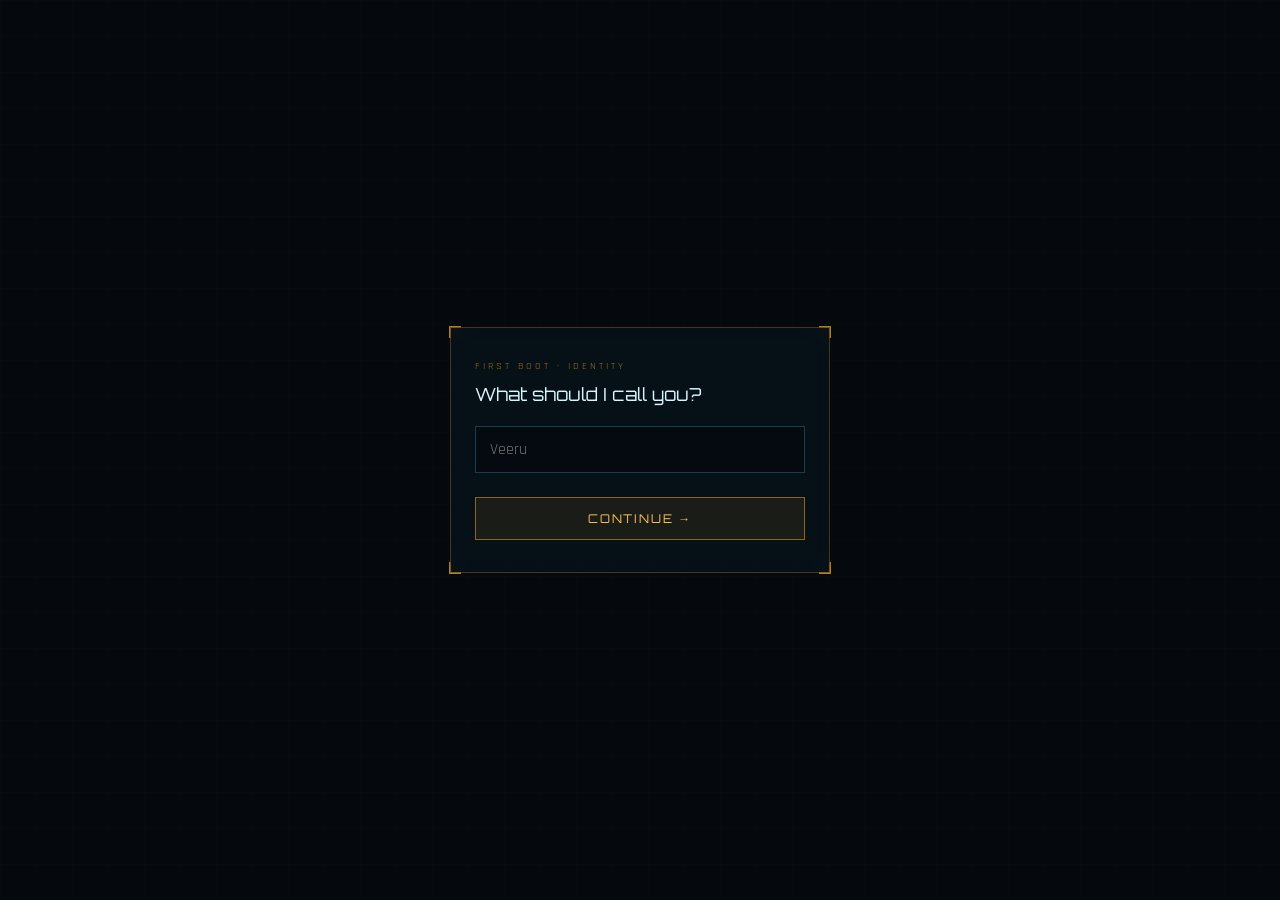
==== index.html @ a6ebd893 "Add files via upload" ====
<!DOCTYPE html>
<html lang="en">
<head>
<meta charset="UTF-8" />
<meta name="viewport" content="width=device-width, initial-scale=1, maximum-scale=1, viewport-fit=cover" />
<title>Personal OS</title>
<meta name="theme-color" content="#05080d" />
<meta name="description" content="A private, offline console for your tasks, thoughts, plans, dreams and projects." />

<link rel="manifest" href="manifest.json" />
<link rel="apple-touch-icon" href="icons/icon-192.png" />
<meta name="apple-mobile-web-app-capable" content="yes" />
<meta name="apple-mobile-web-app-status-bar-style" content="black-translucent" />
<meta name="apple-mobile-web-app-title" content="Personal OS" />

<link rel="preconnect" href="https://fonts.googleapis.com" />
<link href="https://fonts.googleapis.com/css2?family=Orbitron:wght@500;700;900&family=Share+Tech+Mono&family=Rajdhani:wght@400;500;600;700&display=swap" rel="stylesheet" />

<link rel="stylesheet" href="style.css" />
</head>
<body>

  <!-- ============ BOOT SCREEN ============ -->
  <div id="boot-screen">
    <div class="boot-label">INITIALIZING</div>
    <div class="boot-ring-wrap">
      <svg width="220" height="220" class="boot-ring-outer" viewBox="0 0 220 220">
        <circle cx="110" cy="110" r="98" fill="none" stroke="rgba(79,216,255,0.15)" stroke-width="1" stroke-dasharray="1 8" />
      </svg>
      <svg width="180" height="180" class="boot-ring-inner" viewBox="0 0 180 180">
        <circle cx="90" cy="90" r="72" fill="none" stroke="rgba(255,176,32,0.2)" stroke-width="1" stroke-dasharray="6 4" />
      </svg>
      <div class="boot-pct" id="boot-pct">0%</div>
    </div>
    <div class="boot-bar"><div class="boot-bar-fill" id="boot-bar-fill"></div></div>
    <div class="boot-sub" id="boot-sub">LOADING PERSONAL OPERATING SYSTEM</div>
  </div>

  <!-- ============ SETUP (first run) ============ -->
  <div id="setup-screen" class="hidden overlay-screen">
    <div class="hud-grid"></div>
    <div class="setup-card bracketed">
      <span class="br tl gold"></span><span class="br tr gold"></span><span class="br bl gold"></span><span class="br br-c gold"></span>
      <div class="setup-inner">
        <div class="setup-step" id="setup-step-name">
          <div class="setup-eyebrow">FIRST BOOT · IDENTITY</div>
          <div class="setup-title">What should I call you?</div>
          <input id="setup-name-input" type="text" placeholder="Veeru" maxlength="20" autocomplete="off" />
          <button class="setup-btn" id="setup-name-next">CONTINUE →</button>
        </div>
        <div class="setup-step hidden" id="setup-step-pin">
          <div class="setup-eyebrow">SECURITY · ACCESS CODE</div>
          <div class="setup-title">Create a PIN</div>
          <div class="pin-dots" id="setup-pin-dots"></div>
          <div class="setup-hint" id="setup-pin-hint">Enter 4 digits</div>
          <div class="keypad" id="setup-keypad"></div>
        </div>
        <div class="setup-step hidden" id="setup-step-bio">
          <div class="setup-eyebrow">SECURITY · BIOMETRIC</div>
          <div class="setup-title">Enable fingerprint unlock?</div>
          <div class="setup-sub">Use your device's fingerprint or face unlock instead of typing your PIN each time. You can still use your PIN as backup.</div>
          <button class="setup-btn" id="setup-bio-enable">ENABLE FINGERPRINT</button>
          <button class="setup-btn ghost" id="setup-bio-skip">SKIP — PIN ONLY</button>
        </div>
      </div>
    </div>
  </div>

  <!-- ============ LOCK SCREEN ============ -->
  <div id="lock-screen" class="hidden overlay-screen">
    <div class="hud-grid"></div>
    <div class="lock-card">
      <div class="lock-ring">
        <svg width="120" height="120" viewBox="0 0 120 120">
          <circle cx="60" cy="60" r="52" fill="none" stroke="rgba(79,216,255,0.2)" stroke-width="1.5" />
          <circle cx="60" cy="60" r="52" fill="none" stroke="rgba(255,176,32,0.5)" stroke-width="1.5" stroke-dasharray="4 6" class="spin-slow" />
        </svg>
        <span id="lock-icon" class="lock-icon">⎈</span>
      </div>
      <div class="lock-title">SYSTEM LOCKED</div>
      <div class="lock-sub" id="lock-sub">Verifying identity…</div>

      <div class="pin-dots hidden" id="lock-pin-dots"></div>
      <div class="keypad hidden" id="lock-keypad"></div>

      <button class="setup-btn ghost hidden" id="lock-use-pin">USE PIN INSTEAD</button>
      <button class="setup-btn ghost hidden" id="lock-use-bio">TRY FINGERPRINT AGAIN</button>
    </div>
  </div>

  <!-- ============ WELCOME POPUP ============ -->
  <div id="welcome-screen" class="hidden overlay-screen">
    <div class="hud-grid"></div>
    <div class="welcome-card">
      <div class="welcome-ring">
        <div class="welcome-ring-glow"></div>
      </div>
      <div class="welcome-eyebrow">ACCESS GRANTED</div>
      <div class="welcome-title">Welcome, <span id="welcome-name">Veeru</span></div>
      <div class="welcome-sub" id="welcome-time"></div>
    </div>
  </div>

  <!-- ============ MAIN APP ============ -->
  <div id="app" class="hidden">
    <div class="hud-grid"></div>
    <div class="vignette"></div>
    <div class="scanline"></div>

    <!-- decorative corner telemetry (desktop only) -->
    <div class="corner-hud corner-hud-tl">
      <div class="corner-hud-title">SIGNAL</div>
      <div class="corner-hud-wave"><span></span><span></span><span></span><span></span><span></span><span></span><span></span><span></span></div>
    </div>
    <div class="corner-hud corner-hud-tr">
      <div class="radar">
        <div class="radar-sweep"></div>
        <div class="radar-ring"></div>
        <div class="radar-ring r2"></div>
      </div>
    </div>

    <!-- decorative side stacks (horizontal mode only) -->
    <div class="side-hud side-hud-left">
      <div class="mini-panel">
        <div class="mini-panel-title">LOG_001</div>
        <div class="mini-bars"><span></span><span></span><span></span><span></span><span></span><span></span></div>
      </div>
      <div class="mini-panel">
        <div class="mini-panel-title">SYNC</div>
        <div class="mini-wave"><span></span><span></span><span></span><span></span><span></span><span></span><span></span><span></span><span></span><span></span></div>
      </div>
      <div class="mini-panel">
        <div class="mini-panel-title">STATUS</div>
        <div class="mini-track"><div class="mini-track-fill" style="width:72%"></div></div>
        <div class="mini-track"><div class="mini-track-fill gold" style="width:44%"></div></div>
      </div>
    </div>
    <div class="side-hud side-hud-right">
      <div class="mini-panel">
        <div class="mini-panel-title">TELEMETRY</div>
        <div class="mini-bars alt"><span></span><span></span><span></span><span></span><span></span><span></span></div>
      </div>
      <div class="mini-panel">
        <div class="mini-panel-title">FEED</div>
        <div class="mini-wave"><span></span><span></span><span></span><span></span><span></span><span></span><span></span><span></span><span></span><span></span></div>
      </div>
      <div class="mini-panel">
        <div class="mini-panel-title">CORE</div>
        <div class="mini-ring-mini"><span></span></div>
      </div>
    </div>

    <!-- bottom-left stat gauges -->
    <div class="stat-widget" id="stat-widget"></div>

    <div class="hologram-core">
      <div class="holo-ring holo-ring-a"></div>
      <div class="holo-ring holo-ring-b"></div>
      <div class="holo-glow"></div>
    </div>

    <div class="console">
      <div class="bracketed">
        <span class="br tl"></span><span class="br tr"></span><span class="br bl"></span><span class="br br-c"></span>
        <div class="topbar">
          <div class="topbar-left">
            <span class="pulse-dot">●</span>
            <span class="topbar-title">PERSONAL&nbsp;OS</span>
            <span class="topbar-sub">// MARK VII CONSOLE</span>
          </div>
          <div class="topbar-right">
            <span class="topbar-user" id="topbar-user"></span>
            <span class="topbar-clock" id="clock">--:--:--</span>
            <button class="lock-btn" id="rotate-btn" title="Switch layout">⇄</button>
            <button class="lock-btn" id="lock-now-btn" title="Lock">⎋</button>
          </div>
        </div>
      </div>

      <div class="main-grid">
        <div class="bracketed nav-rail-wrap">
          <span class="br tl"></span><span class="br tr"></span><span class="br bl"></span><span class="br br-c"></span>
          <div class="nav-rail">
            <div class="rail-label">MODULES</div>
            <div id="nav-buttons"></div>
            <div class="ring-slot" id="ring-slot"></div>
          </div>
        </div>

        <div class="mobile-nav" id="mobile-nav"></div>

        <div class="bracketed panel-wrap gold">
          <span class="br tl gold"></span><span class="br tr gold"></span><span class="br bl gold"></span><span class="br br-c gold"></span>
          <div class="panel">
            <div class="panel-header">
              <div class="panel-header-left">
                <span id="panel-icon" class="panel-icon"></span>
                <span id="panel-title" class="panel-title"></span>
              </div>
              <span id="panel-meta" class="panel-meta"></span>
            </div>

            <div class="input-row" id="input-row">
              <input id="entry-input" type="text" placeholder="" autocomplete="off" />
              <button id="log-btn">
                <span class="plus">+</span><span class="log-text">LOG</span>
              </button>
            </div>

            <div class="entry-list" id="entry-list"></div>
            <div class="diagram-wrap hidden" id="diagram-wrap"></div>
          </div>
        </div>

        <div class="bracketed info-rail-wrap">
          <span class="br tl"></span><span class="br tr"></span><span class="br bl"></span><span class="br br-c"></span>
          <div class="info-rail">
            <div class="rail-label">OVERVIEW</div>
            <div id="overview-bars"></div>
            <div class="footnote">All entries stored only on this device. Nothing leaves your phone.</div>
          </div>
        </div>
      </div>
    </div>
  </div>

<script src="app.js"></script>
</body>
</html>
---- style.css ----
* { box-sizing: border-box; -webkit-tap-highlight-color: transparent; }
html, body {
  margin: 0; padding: 0; background: #05080d; color: #d9f4fb;
  font-family: 'Rajdhani', sans-serif; height: 100%; overflow: hidden;
}
button, input { font-family: inherit; }
.hidden { display: none !important; }

/* ============ SHARED BACKGROUND FX ============ */
.hud-grid {
  position: absolute; inset: 0; pointer-events: none; opacity: 0.3; z-index: 0;
  background-image:
    linear-gradient(rgba(79,216,255,0.06) 1px, transparent 1px),
    linear-gradient(90deg, rgba(79,216,255,0.06) 1px, transparent 1px);
  background-size: 36px 36px;
}
.vignette { position: absolute; inset: 0; pointer-events: none; z-index: 0;
  background: radial-gradient(ellipse at center, transparent 40%, #05080d 95%); }
.scanline {
  position: absolute; inset: 0; pointer-events: none; z-index: 5; opacity: 0.5;
  background: linear-gradient(rgba(79,216,255,0) 0%, rgba(79,216,255,0.04) 50%, rgba(79,216,255,0) 100%);
  background-size: 100% 6px; animation: scan 7s linear infinite;
}
@keyframes scan { from { background-position: 0 0; } to { background-position: 0 400px; } }
@keyframes spin { from { transform: rotate(0deg); } to { transform: rotate(360deg); } }
.spin-slow { transform-origin: 60px 60px; animation: spin 6s linear infinite; }
@keyframes fadeIn { from { opacity: 0; transform: scale(0.98); } to { opacity: 1; transform: scale(1); } }
@keyframes pulse { 0%,100% { opacity: 1; } 50% { opacity: 0.3; } }

/* ============ BOOT SCREEN ============ */
#boot-screen {
  height: 100vh; height: 100dvh; display: flex; flex-direction: column;
  align-items: center; justify-content: center; gap: 22px;
}
.boot-label { color: #4fd8ff; font-family: 'Orbitron', sans-serif; font-size: 13px; letter-spacing: 0.5em; }
.boot-ring-wrap { position: relative; width: 220px; height: 220px; display: flex; align-items: center; justify-content: center; }
.boot-ring-outer { position: absolute; animation: spin 8s linear infinite; }
.boot-ring-inner { position: absolute; animation: spin 5s linear infinite reverse; }
.boot-pct { font-family: 'Orbitron', sans-serif; font-size: 34px; font-weight: 700; color: #4fd8ff; }
.boot-bar { width: 240px; height: 2px; background: rgba(6,20,30,0.8); overflow: hidden; }
.boot-bar-fill { height: 100%; width: 0%; background: linear-gradient(90deg, #4fd8ff, #ffb020); transition: width 0.1s linear; }
.boot-sub { font-size: 10px; letter-spacing: 0.3em; color: rgba(79,216,255,0.5); }

/* ============ OVERLAY SCREENS (setup / lock / welcome) ============ */
.overlay-screen {
  position: fixed; inset: 0; z-index: 50;
  display: flex; align-items: center; justify-content: center;
  background: #05080d; padding: 20px; animation: fadeIn 0.4s ease;
}

/* ---- setup card ---- */
.setup-card { position: relative; width: 100%; max-width: 380px; z-index: 1; }
.setup-inner {
  background: rgba(8,25,35,0.5); backdrop-filter: blur(8px);
  border: 1px solid rgba(255,176,32,0.25); padding: 32px 24px;
}
.setup-eyebrow { font-size: 10px; letter-spacing: 0.3em; color: rgba(255,176,32,0.6); margin-bottom: 10px; }
.setup-title { font-family: 'Orbitron', sans-serif; font-size: 18px; color: #d9f4fb; margin-bottom: 18px; line-height: 1.4; }
.setup-sub { font-size: 13px; color: rgba(217,244,251,0.55); line-height: 1.5; margin-bottom: 20px; }
#setup-name-input {
  width: 100%; background: rgba(0,0,0,0.3); border: 1px solid rgba(79,216,255,0.25);
  outline: none; padding: 12px 14px; font-size: 16px; color: #d9f4fb; margin-bottom: 18px;
}
#setup-name-input:focus { border-color: rgba(79,216,255,0.7); }
.setup-btn {
  width: 100%; padding: 13px; margin-top: 6px; border: 1px solid rgba(255,176,32,0.5);
  background: rgba(255,176,32,0.08); color: #ffc35c; font-family: 'Orbitron', sans-serif;
  font-size: 12px; letter-spacing: 0.15em; cursor: pointer;
}
.setup-btn:active { background: rgba(255,176,32,0.2); }
.setup-btn.ghost { border-color: rgba(79,216,255,0.3); background: none; color: rgba(103,224,255,0.7); }

/* pin dots + keypad (shared setup/lock) */
.pin-dots { display: flex; justify-content: center; gap: 14px; margin: 18px 0 22px; }
.pin-dot { width: 14px; height: 14px; border-radius: 50%; border: 1.5px solid rgba(79,216,255,0.5); transition: all 0.15s; }
.pin-dot.filled { background: #4fd8ff; box-shadow: 0 0 8px rgba(79,216,255,0.8); }
.pin-dot.error { border-color: #ff5a5a; background: #ff5a5a; }
.setup-hint { text-align: center; font-size: 11px; color: rgba(217,244,251,0.4); margin-bottom: 16px; letter-spacing: 0.1em; }
.keypad { display: grid; grid-template-columns: repeat(3, 1fr); gap: 10px; }
.key {
  padding: 16px 0; text-align: center; font-family: 'Orbitron', sans-serif; font-size: 18px;
  border: 1px solid rgba(79,216,255,0.2); background: rgba(0,0,0,0.2); color: #d9f4fb;
  cursor: pointer; user-select: none;
}
.key:active { background: rgba(79,216,255,0.15); border-color: rgba(79,216,255,0.5); }
.key.wide { font-size: 12px; letter-spacing: 0.05em; color: rgba(217,244,251,0.5); }

/* ---- lock card ---- */
.lock-card { display: flex; flex-direction: column; align-items: center; gap: 6px; position: relative; z-index: 1; width: 100%; max-width: 340px; }
.lock-ring { position: relative; width: 120px; height: 120px; display: flex; align-items: center; justify-content: center; margin-bottom: 10px; }
.lock-icon { position: absolute; font-size: 34px; color: #67e0ff; }
.lock-title { font-family: 'Orbitron', sans-serif; font-size: 15px; letter-spacing: 0.3em; color: #d9f4fb; }
.lock-sub { font-size: 12px; color: rgba(217,244,251,0.5); margin-bottom: 18px; text-align: center; }
#lock-keypad { width: 100%; margin-top: 4px; }
#lock-use-pin, #lock-use-bio { margin-top: 16px; max-width: 220px; }

/* ---- welcome card ---- */
.welcome-card { display: flex; flex-direction: column; align-items: center; gap: 10px; position: relative; z-index: 1; text-align: center; }
.welcome-ring { position: relative; width: 90px; height: 90px; margin-bottom: 6px; }
.welcome-ring-glow {
  position: absolute; inset: 0; border-radius: 50%;
  background: radial-gradient(circle, rgba(79,216,255,0.35) 0%, rgba(255,176,32,0.15) 55%, transparent 75%);
  animation: welcomePulse 1.6s ease-in-out infinite;
}
@keyframes welcomePulse { 0%,100% { transform: scale(0.9); opacity: 0.7; } 50% { transform: scale(1.1); opacity: 1; } }
.welcome-eyebrow { font-size: 10px; letter-spacing: 0.35em; color: rgba(79,216,255,0.6); }
.welcome-title { font-family: 'Orbitron', sans-serif; font-size: 26px; color: #eaf9ff; }
.welcome-title span { color: #ffc35c; }
.welcome-sub { font-size: 12px; color: rgba(217,244,251,0.45); font-family: 'Share Tech Mono', monospace; letter-spacing: 0.05em; }

/* ============ APP SHELL ============ */
#app {
  height: 100vh; height: 100dvh; width: 100%; position: relative;
  display: flex; align-items: center; justify-content: center; padding: 10px;
  animation: fadeIn 0.5s ease;
}
.console { position: relative; z-index: 1; width: 100%; max-width: 1200px; height: 100%; max-height: 900px; display: flex; flex-direction: column; gap: 10px; }

.bracketed { position: relative; }
.br { position: absolute; width: 12px; height: 12px; border-color: rgba(79,216,255,0.7); }
.br.gold { border-color: rgba(255,176,32,0.7); }
.tl { top: -1px; left: -1px; border-top: 2px solid; border-left: 2px solid; }
.tr { top: -1px; right: -1px; border-top: 2px solid; border-right: 2px solid; }
.bl { bottom: -1px; left: -1px; border-bottom: 2px solid; border-left: 2px solid; }
.br-c { bottom: -1px; right: -1px; border-bottom: 2px solid; border-right: 2px solid; }

/* ---- top bar ---- */
.topbar { display: flex; align-items: center; justify-content: space-between; padding: 12px 20px;
  background: rgba(8,25,35,0.35); backdrop-filter: blur(6px); border: 1px solid rgba(79,216,255,0.2); }
.topbar-left { display: flex; align-items: center; gap: 10px; }
.pulse-dot { color: #ffb020; font-size: 12px; animation: pulse 1.8s ease-in-out infinite; }
.topbar-title { font-family: 'Orbitron', sans-serif; font-size: 13px; letter-spacing: 0.35em; color: #67e0ff; }
.topbar-sub { font-size: 10px; letter-spacing: 0.15em; color: rgba(79,216,255,0.4); display: none; }
.topbar-right { display: flex; align-items: center; gap: 12px; }
.topbar-user { font-family: 'Orbitron', sans-serif; font-size: 10px; letter-spacing: 0.15em; color: rgba(255,176,32,0.7); display: none; }
.topbar-clock { font-family: 'Share Tech Mono', monospace; font-size: 13px; letter-spacing: 0.1em; color: rgba(103,224,255,0.8); }
.lock-btn { background: none; border: 1px solid rgba(79,216,255,0.25); color: rgba(103,224,255,0.7); width: 26px; height: 26px; cursor: pointer; font-size: 13px; }
@media (min-width: 640px) { .topbar-sub, .topbar-user { display: inline; } }

/* ---- decorative corner HUD (desktop-ish only) ---- */
.corner-hud { position: absolute; z-index: 2; display: none; pointer-events: none; opacity: 0.55; }
@media (min-width: 1024px) {
  .corner-hud { display: block; }
  .corner-hud-tl { top: 18px; left: 18px; width: 140px; }
  .corner-hud-tr { top: 18px; right: 18px; }
}
.corner-hud-title { font-size: 9px; letter-spacing: 0.3em; color: rgba(79,216,255,0.5); margin-bottom: 6px; }
.corner-hud-wave { display: flex; align-items: flex-end; gap: 3px; height: 24px; }
.corner-hud-wave span { width: 3px; background: rgba(79,216,255,0.5); animation: wave 1.2s ease-in-out infinite; }
.corner-hud-wave span:nth-child(1){height:40%;animation-delay:0s}
.corner-hud-wave span:nth-child(2){height:70%;animation-delay:0.1s}
.corner-hud-wave span:nth-child(3){height:100%;animation-delay:0.2s}
.corner-hud-wave span:nth-child(4){height:55%;animation-delay:0.3s}
.corner-hud-wave span:nth-child(5){height:85%;animation-delay:0.4s}
.corner-hud-wave span:nth-child(6){height:30%;animation-delay:0.5s}
.corner-hud-wave span:nth-child(7){height:65%;animation-delay:0.6s}
.corner-hud-wave span:nth-child(8){height:45%;animation-delay:0.7s}
@keyframes wave { 0%,100% { transform: scaleY(0.4); } 50% { transform: scaleY(1); } }
.radar { position: relative; width: 90px; height: 90px; border-radius: 50%; border: 1px solid rgba(79,216,255,0.25); overflow: hidden; }
.radar-ring { position: absolute; inset: 18px; border-radius: 50%; border: 1px solid rgba(79,216,255,0.15); }
.radar-ring.r2 { inset: 36px; }
.radar-sweep {
  position: absolute; inset: 0; border-radius: 50%;
  background: conic-gradient(from 0deg, rgba(255,176,32,0.5), transparent 35%);
  animation: spin 3s linear infinite;
}

/* ---- bottom-left stat widget ---- */
.stat-widget { position: absolute; left: 14px; bottom: 14px; z-index: 3; display: flex; gap: 14px; }
.stat-gauge { display: flex; flex-direction: column; align-items: center; gap: 3px; }
.stat-gauge-label { font-size: 8px; letter-spacing: 0.15em; color: rgba(79,216,255,0.5); }
.stat-gauge-value { font-family: 'Share Tech Mono', monospace; font-size: 10px; color: #67e0ff; }

/* ============ MAIN GRID ============ */
.main-grid { flex: 1; min-height: 0; display: grid; grid-template-columns: 1fr; gap: 10px; }
@media (min-width: 860px) { .main-grid { grid-template-columns: 210px 1fr 210px; } .nav-rail-wrap { display: block !important; } }
.nav-rail-wrap { display: none; }

.nav-rail { height: 100%; background: rgba(8,25,35,0.35); backdrop-filter: blur(6px); border: 1px solid rgba(79,216,255,0.2);
  padding: 12px; display: flex; flex-direction: column; gap: 6px; }
.rail-label { font-size: 10px; letter-spacing: 0.3em; color: rgba(79,216,255,0.5); margin-bottom: 4px; padding: 0 4px; }
.nav-btn { display: flex; align-items: center; gap: 10px; padding: 10px 12px; border: 1px solid transparent; background: none;
  color: rgba(103,224,255,0.6); cursor: pointer; text-align: left; transition: all 0.15s ease; width: 100%; }
.nav-btn:hover { border-color: rgba(79,216,255,0.25); color: #67e0ff; }
.nav-btn.active { border-color: rgba(79,216,255,0.6); background: rgba(79,216,255,0.1); color: #a8ecff; }
.nav-btn .icon { font-size: 15px; width: 18px; text-align: center; }
.nav-btn .txt { flex: 1; min-width: 0; }
.nav-btn .label { font-family: 'Orbitron', sans-serif; font-size: 11px; letter-spacing: 0.15em; }
.nav-btn .desig { font-size: 9px; color: rgba(79,216,255,0.4); }
.nav-btn .count { font-size: 10px; color: rgba(79,216,255,0.35); }
.ring-slot { margin-top: auto; padding-top: 14px; display: flex; justify-content: center; }

.mobile-nav { display: flex; gap: 8px; overflow-x: auto; padding-bottom: 2px; }
@media (min-width: 860px) { .mobile-nav { display: none; } }
.mobile-nav-btn { display: flex; align-items: center; gap: 6px; white-space: nowrap; padding: 9px 12px;
  border: 1px solid rgba(79,216,255,0.15); background: none; color: rgba(103,224,255,0.6);
  font-family: 'Orbitron', sans-serif; font-size: 11px; flex-shrink: 0; }
.mobile-nav-btn.active { border-color: rgba(79,216,255,0.6); background: rgba(79,216,255,0.1); color: #a8ecff; }

/* ---- main panel ---- */
.panel-wrap { min-height: 0; }
.panel { height: 100%; display: flex; flex-direction: column; background: rgba(8,25,35,0.35); backdrop-filter: blur(6px); border: 1px solid rgba(255,176,32,0.2); }
.panel-header { display: flex; align-items: center; justify-content: space-between; padding: 12px 18px; border-bottom: 1px solid rgba(255,176,32,0.15); }
.panel-header-left { display: flex; align-items: center; gap: 8px; }
.panel-icon { color: #ffb020; font-size: 15px; }
.panel-title { font-family: 'Orbitron', sans-serif; font-size: 13px; letter-spacing: 0.3em; color: #ffc35c; }
.panel-meta { font-size: 10px; letter-spacing: 0.1em; color: rgba(255,176,32,0.4); }

.input-row { display: flex; gap: 8px; padding: 12px 16px; border-bottom: 1px solid rgba(79,216,255,0.1); }
.input-row input { flex: 1; background: rgba(0,0,0,0.3); border: 1px solid rgba(79,216,255,0.2); outline: none; padding: 10px 12px; font-size: 15px; color: #d9f4fb; }
.input-row input::placeholder { color: rgba(79,216,255,0.3); }
.input-row input:focus { border-color: rgba(79,216,255,0.6); }
#log-btn { padding: 0 14px; border: 1px solid rgba(255,176,32,0.4); background: none; color: #ffb020; display: flex; align-items: center; gap: 6px; cursor: pointer; font-family: 'Orbitron', sans-serif; font-size: 12px; }
#log-btn:hover { background: rgba(255,176,32,0.1); }
#log-btn .plus { font-size: 16px; }
#log-btn .log-text { display: none; }
@media (min-width: 480px) { #log-btn .log-text { display: inline; } }

.entry-list { flex: 1; overflow-y: auto; padding: 12px 16px; display: flex; flex-direction: column; gap: 8px; }
.empty-state { text-align: center; color: rgba(79,216,255,0.35); font-size: 12px; letter-spacing: 0.15em; padding-top: 40px; }

.entry { display: flex; align-items: flex-start; gap: 10px; padding: 10px 12px; border: 1px solid rgba(79,216,255,0.15); background: rgba(0,0,0,0.2); animation: slideIn 0.25s ease; }
@keyframes slideIn { from { opacity: 0; transform: translateY(-4px); } to { opacity: 1; transform: translateY(0); } }
.entry.done { border-color: rgba(79,216,255,0.08); background: rgba(79,216,255,0.02); opacity: 0.5; }
.entry-toggle { background: none; border: none; color: rgba(103,224,255,0.7); cursor: pointer; padding: 2px; margin-top: 1px; font-size: 15px; }
.entry-dot { width: 6px; height: 6px; border-radius: 50%; background: rgba(79,216,255,0.5); margin-top: 8px; flex-shrink: 0; }
.entry-text { flex: 1; font-size: 15px; line-height: 1.35; color: rgba(217,244,251,0.9); word-break: break-word; }
.entry.done .entry-text { text-decoration: line-through; color: rgba(103,224,255,0.4); }
.entry-del { background: none; border: none; color: rgba(255,90,90,0.4); cursor: pointer; padding: 2px; opacity: 0; transition: opacity 0.15s; font-size: 13px; }
.entry:hover .entry-del { opacity: 1; }

/* ---- diagram view ---- */
.diagram-wrap { flex: 1; overflow: auto; padding: 10px; display: flex; align-items: center; justify-content: center; }
.diagram-wrap svg { max-width: 100%; height: auto; }
.diagram-node-label { font-family: 'Orbitron', sans-serif; font-size: 9px; fill: #d9f4fb; letter-spacing: 0.05em; }
.diagram-node-count { font-family: 'Share Tech Mono', monospace; font-size: 8px; fill: rgba(217,244,251,0.5); }

/* ---- right info rail ---- */
.info-rail-wrap { display: none; }
@media (min-width: 860px) { .info-rail-wrap { display: block; } }
.info-rail { height: 100%; background: rgba(8,25,35,0.35); backdrop-filter: blur(6px); border: 1px solid rgba(79,216,255,0.2); padding: 14px; display: flex; flex-direction: column; gap: 14px; }
.overview-item { display: flex; flex-direction: column; gap: 4px; }
.overview-top { display: flex; justify-content: space-between; font-size: 10px; letter-spacing: 0.1em; color: rgba(79,216,255,0.6); }
.overview-track { height: 4px; background: rgba(6,20,30,0.6); overflow: hidden; }
.overview-fill { height: 100%; background: linear-gradient(90deg, #4fd8ff, #ffb020); transition: width 0.6s ease; }
.footnote { margin-top: auto; font-size: 9px; color: rgba(79,216,255,0.35); line-height: 1.5; letter-spacing: 0.03em; border-top: 1px solid rgba(79,216,255,0.1); padding-top: 10px; }

::-webkit-scrollbar { width: 5px; }
::-webkit-scrollbar-track { background: transparent; }
::-webkit-scrollbar-thumb { background: rgba(79,216,255,0.25); }

/* ============ HOLOGRAM CORE (behind console) ============ */
.hologram-core { position: absolute; top: 50%; left: 50%; width: 1px; height: 1px; z-index: 0; pointer-events: none; opacity: 0.35; }
.holo-ring { position: absolute; top: 50%; left: 50%; border-radius: 50%; border: 1px solid rgba(79,216,255,0.4); transform: translate(-50%,-50%); }
.holo-ring-a { width: 260px; height: 260px; border-style: dashed; animation: spin 14s linear infinite; }
.holo-ring-b { width: 190px; height: 190px; border-color: rgba(255,176,32,0.4); animation: spin 9s linear infinite reverse; }
.holo-glow { position: absolute; top: 50%; left: 50%; width: 90px; height: 90px; transform: translate(-50%,-50%);
  border-radius: 50%; background: radial-gradient(circle, rgba(79,216,255,0.5), transparent 70%); animation: welcomePulse 2.4s ease-in-out infinite; }

/* ============ LAYOUT TOGGLE (horizontal / vertical) ============ */
body.horizontal-mode {
  position: fixed; inset: 0; overflow: hidden;
}
body.horizontal-mode #app {
  position: fixed;
  top: 0; left: 100%;
  width: 100vh;
  height: 100vw;
  transform-origin: 0 0;
  transform: rotate(90deg);
  padding: 14px;
}
body.horizontal-mode .main-grid { grid-template-columns: 190px 1fr 190px !important; }
body.horizontal-mode .nav-rail-wrap { display: block !important; }
body.horizontal-mode .info-rail-wrap { display: block !important; }
body.horizontal-mode .mobile-nav { display: none !important; }
body.horizontal-mode .corner-hud { display: block !important; }
body.horizontal-mode .topbar-sub, body.horizontal-mode .topbar-user { display: inline !important; }
body.horizontal-mode .side-hud { display: flex !important; }
body.horizontal-mode .hologram-core { opacity: 0.35; }
.side-hud { display: none; }

/* ============ SIDE HUD STACKS (decorative, horizontal mode) ============ */
.side-hud { position: absolute; top: 70px; bottom: 60px; z-index: 2; flex-direction: column; gap: 10px; width: 130px; pointer-events: none; opacity: 0.6; }
.side-hud-left { left: 8px; }
.side-hud-right { right: 8px; }
.mini-panel { border: 1px solid rgba(79,216,255,0.2); background: rgba(8,25,35,0.3); padding: 8px; flex: 1; display: flex; flex-direction: column; gap: 6px; }
.mini-panel-title { font-size: 8px; letter-spacing: 0.2em; color: rgba(79,216,255,0.5); }
.mini-bars { display: flex; align-items: flex-end; gap: 3px; height: 30px; flex: 1; }
.mini-bars span { flex: 1; background: rgba(79,216,255,0.45); animation: wave 1.4s ease-in-out infinite; }
.mini-bars.alt span { background: rgba(255,176,32,0.45); }
.mini-bars span:nth-child(1){height:40%;animation-delay:0s}
.mini-bars span:nth-child(2){height:75%;animation-delay:0.15s}
.mini-bars span:nth-child(3){height:55%;animation-delay:0.3s}
.mini-bars span:nth-child(4){height:90%;animation-delay:0.45s}
.mini-bars span:nth-child(5){height:35%;animation-delay:0.6s}
.mini-bars span:nth-child(6){height:65%;animation-delay:0.75s}
.mini-wave { display: flex; align-items: center; gap: 2px; height: 24px; flex: 1; }
.mini-wave span { flex: 1; height: 1.5px; background: rgba(79,216,255,0.4); animation: micropulse 1.8s ease-in-out infinite; }
.mini-wave span:nth-child(odd) { animation-delay: 0.2s; }
@keyframes micropulse { 0%,100% { transform: scaleY(1); } 50% { transform: scaleY(4); } }
.mini-track { height: 3px; background: rgba(6,20,30,0.6); }
.mini-track-fill { height: 100%; background: #4fd8ff; }
.mini-track-fill.gold { background: #ffb020; }
.mini-ring-mini { position: relative; width: 34px; height: 34px; margin: 0 auto; border-radius: 50%; border: 1px solid rgba(79,216,255,0.3); }
.mini-ring-mini span { position: absolute; inset: -1px; border-radius: 50%; border: 1px solid transparent; border-top-color: #ffb020; animation: spin 2.4s linear infinite; }
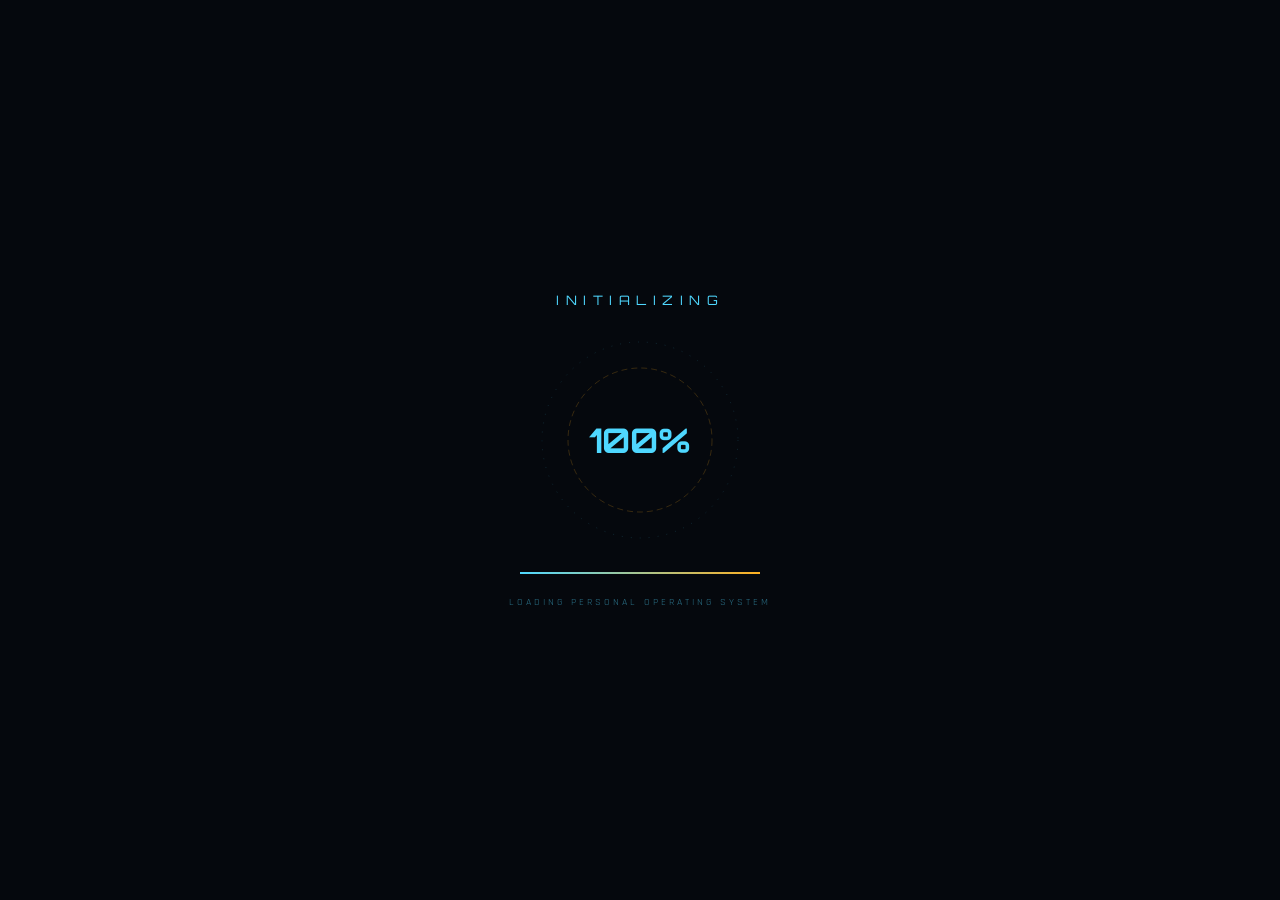
==== commit 2432250f: "Add files via upload" ====
--- a/index.html
+++ b/index.html
@@ -106,6 +106,7 @@
     <div class="hud-grid"></div>
     <div class="vignette"></div>
     <div class="scanline"></div>
+    <div class="ambient-field" id="ambient-field"></div>
 
     <!-- decorative corner telemetry (desktop only) -->
     <div class="corner-hud corner-hud-tl">
@@ -117,37 +118,6 @@
         <div class="radar-sweep"></div>
         <div class="radar-ring"></div>
         <div class="radar-ring r2"></div>
-      </div>
-    </div>
-
-    <!-- decorative side stacks (horizontal mode only) -->
-    <div class="side-hud side-hud-left">
-      <div class="mini-panel">
-        <div class="mini-panel-title">LOG_001</div>
-        <div class="mini-bars"><span></span><span></span><span></span><span></span><span></span><span></span></div>
-      </div>
-      <div class="mini-panel">
-        <div class="mini-panel-title">SYNC</div>
-        <div class="mini-wave"><span></span><span></span><span></span><span></span><span></span><span></span><span></span><span></span><span></span><span></span></div>
-      </div>
-      <div class="mini-panel">
-        <div class="mini-panel-title">STATUS</div>
-        <div class="mini-track"><div class="mini-track-fill" style="width:72%"></div></div>
-        <div class="mini-track"><div class="mini-track-fill gold" style="width:44%"></div></div>
-      </div>
-    </div>
-    <div class="side-hud side-hud-right">
-      <div class="mini-panel">
-        <div class="mini-panel-title">TELEMETRY</div>
-        <div class="mini-bars alt"><span></span><span></span><span></span><span></span><span></span><span></span></div>
-      </div>
-      <div class="mini-panel">
-        <div class="mini-panel-title">FEED</div>
-        <div class="mini-wave"><span></span><span></span><span></span><span></span><span></span><span></span><span></span><span></span><span></span><span></span></div>
-      </div>
-      <div class="mini-panel">
-        <div class="mini-panel-title">CORE</div>
-        <div class="mini-ring-mini"><span></span></div>
       </div>
     </div>
 
@@ -172,7 +142,6 @@
           <div class="topbar-right">
             <span class="topbar-user" id="topbar-user"></span>
             <span class="topbar-clock" id="clock">--:--:--</span>
-            <button class="lock-btn" id="rotate-btn" title="Switch layout">⇄</button>
             <button class="lock-btn" id="lock-now-btn" title="Lock">⎋</button>
           </div>
         </div>
--- a/style.css
+++ b/style.css
@@ -76,14 +76,18 @@
 .pin-dot.filled { background: #4fd8ff; box-shadow: 0 0 8px rgba(79,216,255,0.8); }
 .pin-dot.error { border-color: #ff5a5a; background: #ff5a5a; }
 .setup-hint { text-align: center; font-size: 11px; color: rgba(217,244,251,0.4); margin-bottom: 16px; letter-spacing: 0.1em; }
-.keypad { display: grid; grid-template-columns: repeat(3, 1fr); gap: 10px; }
-.key {
-  padding: 16px 0; text-align: center; font-family: 'Orbitron', sans-serif; font-size: 18px;
-  border: 1px solid rgba(79,216,255,0.2); background: rgba(0,0,0,0.2); color: #d9f4fb;
-  cursor: pointer; user-select: none;
-}
-.key:active { background: rgba(79,216,255,0.15); border-color: rgba(79,216,255,0.5); }
-.key.wide { font-size: 12px; letter-spacing: 0.05em; color: rgba(217,244,251,0.5); }
+.keypad, .radial-keypad { position: relative; margin: 0 auto; }
+.keypad-ring { position: absolute; inset: 0; border-radius: 50%; border: 1px dashed rgba(79,216,255,0.2); pointer-events: none; animation: spin 40s linear infinite; }
+.key.radial {
+  position: absolute; width: 48px; height: 48px; margin-left: -24px; margin-top: -24px;
+  border-radius: 50%; display: flex; align-items: center; justify-content: center;
+  font-family: 'Orbitron', sans-serif; font-size: 17px;
+  border: 1.5px solid rgba(79,216,255,0.35); background: radial-gradient(circle at 35% 30%, rgba(79,216,255,0.14), rgba(5,8,13,0.92));
+  color: #d9f4fb; cursor: pointer; user-select: none; transition: all 0.12s ease;
+}
+.key.radial:active { border-color: #ffb020; color: #ffc35c; box-shadow: 0 0 14px rgba(255,176,32,0.5); transform: scale(0.94); }
+.key.radial.center { border-color: rgba(255,90,90,0.4); color: rgba(255,140,140,0.85); font-size: 15px; background: radial-gradient(circle at 35% 30%, rgba(255,90,90,0.1), rgba(5,8,13,0.92)); }
+.key.radial.center:active { border-color: #ff5a5a; box-shadow: 0 0 14px rgba(255,90,90,0.5); }
 
 /* ---- lock card ---- */
 .lock-card { display: flex; flex-direction: column; align-items: center; gap: 6px; position: relative; z-index: 1; width: 100%; max-width: 340px; }
@@ -177,25 +181,46 @@
 .nav-rail-wrap { display: none; }
 
 .nav-rail { height: 100%; background: rgba(8,25,35,0.35); backdrop-filter: blur(6px); border: 1px solid rgba(79,216,255,0.2);
-  padding: 12px; display: flex; flex-direction: column; gap: 6px; }
-.rail-label { font-size: 10px; letter-spacing: 0.3em; color: rgba(79,216,255,0.5); margin-bottom: 4px; padding: 0 4px; }
-.nav-btn { display: flex; align-items: center; gap: 10px; padding: 10px 12px; border: 1px solid transparent; background: none;
-  color: rgba(103,224,255,0.6); cursor: pointer; text-align: left; transition: all 0.15s ease; width: 100%; }
-.nav-btn:hover { border-color: rgba(79,216,255,0.25); color: #67e0ff; }
-.nav-btn.active { border-color: rgba(79,216,255,0.6); background: rgba(79,216,255,0.1); color: #a8ecff; }
-.nav-btn .icon { font-size: 15px; width: 18px; text-align: center; }
-.nav-btn .txt { flex: 1; min-width: 0; }
-.nav-btn .label { font-family: 'Orbitron', sans-serif; font-size: 11px; letter-spacing: 0.15em; }
-.nav-btn .desig { font-size: 9px; color: rgba(79,216,255,0.4); }
-.nav-btn .count { font-size: 10px; color: rgba(79,216,255,0.35); }
+  padding: 16px 10px; display: flex; flex-direction: column; gap: 4px; position: relative; }
+.rail-label { font-size: 10px; letter-spacing: 0.3em; color: rgba(79,216,255,0.5); margin-bottom: 10px; padding: 0 4px; text-align: center; }
+#nav-buttons { position: relative; display: flex; flex-direction: column; align-items: center; gap: 2px; }
+#nav-buttons::before {
+  content: ""; position: absolute; top: 26px; bottom: 26px; left: 50%; width: 1px;
+  background: linear-gradient(rgba(79,216,255,0.05), rgba(79,216,255,0.35), rgba(79,216,255,0.05));
+  transform: translateX(-50%); z-index: 0;
+}
+.nav-btn { position: relative; z-index: 1; display: flex; flex-direction: column; align-items: center; gap: 5px;
+  padding: 10px 4px 14px; border: none; background: none; color: rgba(103,224,255,0.55); cursor: pointer; width: 100%; }
+.nav-btn .orb {
+  width: 46px; height: 46px; border-radius: 50%; display: flex; align-items: center; justify-content: center;
+  border: 1.5px solid rgba(79,216,255,0.35); background: radial-gradient(circle at 35% 30%, rgba(79,216,255,0.15), rgba(5,8,13,0.9));
+  font-size: 17px; transition: all 0.2s ease; position: relative;
+}
+.nav-btn .orb::after {
+  content: ""; position: absolute; inset: -5px; border-radius: 50%; border: 1px dashed rgba(79,216,255,0.15);
+  opacity: 0; transition: opacity 0.2s ease;
+}
+.nav-btn.active .orb {
+  border-color: #ffb020; color: #ffc35c; box-shadow: 0 0 16px rgba(255,176,32,0.45), inset 0 0 10px rgba(255,176,32,0.15);
+  background: radial-gradient(circle at 35% 30%, rgba(255,176,32,0.22), rgba(5,8,13,0.9));
+}
+.nav-btn.active .orb::after { opacity: 1; animation: spin 6s linear infinite; }
+.nav-btn:hover .orb { border-color: rgba(79,216,255,0.7); color: #a8ecff; }
+.nav-btn .label { font-family: 'Orbitron', sans-serif; font-size: 9px; letter-spacing: 0.12em; }
+.nav-btn.active .label { color: #ffc35c; }
+.nav-btn .count { font-size: 8px; color: rgba(79,216,255,0.35); position: absolute; top: 4px; right: 12px;
+  background: rgba(5,8,13,0.9); border: 1px solid rgba(79,216,255,0.3); border-radius: 50%; width: 15px; height: 15px;
+  display: flex; align-items: center; justify-content: center; }
 .ring-slot { margin-top: auto; padding-top: 14px; display: flex; justify-content: center; }
 
-.mobile-nav { display: flex; gap: 8px; overflow-x: auto; padding-bottom: 2px; }
+.mobile-nav { display: flex; gap: 14px; overflow-x: auto; padding: 6px 4px 10px; }
 @media (min-width: 860px) { .mobile-nav { display: none; } }
-.mobile-nav-btn { display: flex; align-items: center; gap: 6px; white-space: nowrap; padding: 9px 12px;
-  border: 1px solid rgba(79,216,255,0.15); background: none; color: rgba(103,224,255,0.6);
-  font-family: 'Orbitron', sans-serif; font-size: 11px; flex-shrink: 0; }
-.mobile-nav-btn.active { border-color: rgba(79,216,255,0.6); background: rgba(79,216,255,0.1); color: #a8ecff; }
+.mobile-nav-btn { display: flex; flex-direction: column; align-items: center; gap: 4px; flex-shrink: 0; border: none; background: none; color: rgba(103,224,255,0.55); }
+.mobile-nav-btn .orb { width: 42px; height: 42px; border-radius: 50%; display: flex; align-items: center; justify-content: center;
+  border: 1.5px solid rgba(79,216,255,0.3); background: radial-gradient(circle at 35% 30%, rgba(79,216,255,0.15), rgba(5,8,13,0.9)); font-size: 16px; }
+.mobile-nav-btn.active .orb { border-color: #ffb020; color: #ffc35c; box-shadow: 0 0 14px rgba(255,176,32,0.4); }
+.mobile-nav-btn .label { font-family: 'Orbitron', sans-serif; font-size: 8px; letter-spacing: 0.08em; }
+.mobile-nav-btn.active .label { color: #ffc35c; }
 
 /* ---- main panel ---- */
 .panel-wrap { min-height: 0; }
@@ -210,8 +235,9 @@
 .input-row input { flex: 1; background: rgba(0,0,0,0.3); border: 1px solid rgba(79,216,255,0.2); outline: none; padding: 10px 12px; font-size: 15px; color: #d9f4fb; }
 .input-row input::placeholder { color: rgba(79,216,255,0.3); }
 .input-row input:focus { border-color: rgba(79,216,255,0.6); }
-#log-btn { padding: 0 14px; border: 1px solid rgba(255,176,32,0.4); background: none; color: #ffb020; display: flex; align-items: center; gap: 6px; cursor: pointer; font-family: 'Orbitron', sans-serif; font-size: 12px; }
-#log-btn:hover { background: rgba(255,176,32,0.1); }
+#log-btn { padding: 0 14px; border: 1px solid rgba(255,176,32,0.4); background: rgba(255,176,32,0.06); color: #ffb020; display: flex; align-items: center; gap: 6px; cursor: pointer; font-family: 'Orbitron', sans-serif; font-size: 12px;
+  clip-path: polygon(8px 0, 100% 0, 100% calc(100% - 8px), calc(100% - 8px) 100%, 0 100%, 0 8px); }
+#log-btn:active { background: rgba(255,176,32,0.2); box-shadow: 0 0 12px rgba(255,176,32,0.4); }
 #log-btn .plus { font-size: 16px; }
 #log-btn .log-text { display: none; }
 @media (min-width: 480px) { #log-btn .log-text { display: inline; } }
@@ -219,21 +245,27 @@
 .entry-list { flex: 1; overflow-y: auto; padding: 12px 16px; display: flex; flex-direction: column; gap: 8px; }
 .empty-state { text-align: center; color: rgba(79,216,255,0.35); font-size: 12px; letter-spacing: 0.15em; padding-top: 40px; }
 
-.entry { display: flex; align-items: flex-start; gap: 10px; padding: 10px 12px; border: 1px solid rgba(79,216,255,0.15); background: rgba(0,0,0,0.2); animation: slideIn 0.25s ease; }
+.entry { display: flex; align-items: flex-start; gap: 10px; padding: 10px 12px; border: 1px solid rgba(79,216,255,0.15); background: rgba(0,0,0,0.2); animation: slideIn 0.25s ease;
+  clip-path: polygon(0 6px, 6px 0, 100% 0, 100% 100%, 0 100%); border-left: 2px solid rgba(79,216,255,0.4); }
 @keyframes slideIn { from { opacity: 0; transform: translateY(-4px); } to { opacity: 1; transform: translateY(0); } }
-.entry.done { border-color: rgba(79,216,255,0.08); background: rgba(79,216,255,0.02); opacity: 0.5; }
+.entry.done { border-color: rgba(79,216,255,0.08); border-left-color: rgba(79,216,255,0.15); background: rgba(79,216,255,0.02); opacity: 0.5; }
 .entry-toggle { background: none; border: none; color: rgba(103,224,255,0.7); cursor: pointer; padding: 2px; margin-top: 1px; font-size: 15px; }
-.entry-dot { width: 6px; height: 6px; border-radius: 50%; background: rgba(79,216,255,0.5); margin-top: 8px; flex-shrink: 0; }
+.entry-dot { width: 6px; height: 6px; border-radius: 50%; background: rgba(79,216,255,0.5); margin-top: 8px; flex-shrink: 0; box-shadow: 0 0 6px rgba(79,216,255,0.6); }
 .entry-text { flex: 1; font-size: 15px; line-height: 1.35; color: rgba(217,244,251,0.9); word-break: break-word; }
 .entry.done .entry-text { text-decoration: line-through; color: rgba(103,224,255,0.4); }
 .entry-del { background: none; border: none; color: rgba(255,90,90,0.4); cursor: pointer; padding: 2px; opacity: 0; transition: opacity 0.15s; font-size: 13px; }
 .entry:hover .entry-del { opacity: 1; }
 
-/* ---- diagram view ---- */
-.diagram-wrap { flex: 1; overflow: auto; padding: 10px; display: flex; align-items: center; justify-content: center; }
-.diagram-wrap svg { max-width: 100%; height: auto; }
+/* ---- diagram view (pannable + zoomable) ---- */
+.diagram-wrap { flex: 1; position: relative; overflow: hidden; touch-action: none; background: radial-gradient(circle at center, rgba(79,216,255,0.04), transparent 70%); cursor: grab; }
+.diagram-wrap:active { cursor: grabbing; }
+#diagram-svg { width: 100%; height: 100%; display: block; }
 .diagram-node-label { font-family: 'Orbitron', sans-serif; font-size: 9px; fill: #d9f4fb; letter-spacing: 0.05em; }
 .diagram-node-count { font-family: 'Share Tech Mono', monospace; font-size: 8px; fill: rgba(217,244,251,0.5); }
+.diagram-hint { position: absolute; top: 8px; left: 50%; transform: translateX(-50%); font-size: 9px; letter-spacing: 0.15em;
+  color: rgba(79,216,255,0.45); pointer-events: none; z-index: 2; white-space: nowrap; }
+.diagram-reset { position: absolute; bottom: 10px; right: 10px; z-index: 2; padding: 6px 12px; border: 1px solid rgba(255,176,32,0.4);
+  background: rgba(5,8,13,0.7); color: #ffc35c; font-family: 'Orbitron', sans-serif; font-size: 9px; letter-spacing: 0.1em; cursor: pointer; }
 
 /* ---- right info rail ---- */
 .info-rail-wrap { display: none; }
@@ -250,57 +282,35 @@
 ::-webkit-scrollbar-thumb { background: rgba(79,216,255,0.25); }
 
 /* ============ HOLOGRAM CORE (behind console) ============ */
-.hologram-core { position: absolute; top: 50%; left: 50%; width: 1px; height: 1px; z-index: 0; pointer-events: none; opacity: 0.35; }
+.hologram-core { position: absolute; top: 50%; left: 50%; width: 1px; height: 1px; z-index: 0; pointer-events: none; opacity: 0.4; }
 .holo-ring { position: absolute; top: 50%; left: 50%; border-radius: 50%; border: 1px solid rgba(79,216,255,0.4); transform: translate(-50%,-50%); }
-.holo-ring-a { width: 260px; height: 260px; border-style: dashed; animation: spin 14s linear infinite; }
-.holo-ring-b { width: 190px; height: 190px; border-color: rgba(255,176,32,0.4); animation: spin 9s linear infinite reverse; }
-.holo-glow { position: absolute; top: 50%; left: 50%; width: 90px; height: 90px; transform: translate(-50%,-50%);
-  border-radius: 50%; background: radial-gradient(circle, rgba(79,216,255,0.5), transparent 70%); animation: welcomePulse 2.4s ease-in-out infinite; }
-
-/* ============ LAYOUT TOGGLE (horizontal / vertical) ============ */
-body.horizontal-mode {
-  position: fixed; inset: 0; overflow: hidden;
-}
-body.horizontal-mode #app {
-  position: fixed;
-  top: 0; left: 100%;
-  width: 100vh;
-  height: 100vw;
-  transform-origin: 0 0;
-  transform: rotate(90deg);
-  padding: 14px;
-}
-body.horizontal-mode .main-grid { grid-template-columns: 190px 1fr 190px !important; }
-body.horizontal-mode .nav-rail-wrap { display: block !important; }
-body.horizontal-mode .info-rail-wrap { display: block !important; }
-body.horizontal-mode .mobile-nav { display: none !important; }
-body.horizontal-mode .corner-hud { display: block !important; }
-body.horizontal-mode .topbar-sub, body.horizontal-mode .topbar-user { display: inline !important; }
-body.horizontal-mode .side-hud { display: flex !important; }
-body.horizontal-mode .hologram-core { opacity: 0.35; }
-.side-hud { display: none; }
-
-/* ============ SIDE HUD STACKS (decorative, horizontal mode) ============ */
-.side-hud { position: absolute; top: 70px; bottom: 60px; z-index: 2; flex-direction: column; gap: 10px; width: 130px; pointer-events: none; opacity: 0.6; }
-.side-hud-left { left: 8px; }
-.side-hud-right { right: 8px; }
-.mini-panel { border: 1px solid rgba(79,216,255,0.2); background: rgba(8,25,35,0.3); padding: 8px; flex: 1; display: flex; flex-direction: column; gap: 6px; }
-.mini-panel-title { font-size: 8px; letter-spacing: 0.2em; color: rgba(79,216,255,0.5); }
-.mini-bars { display: flex; align-items: flex-end; gap: 3px; height: 30px; flex: 1; }
-.mini-bars span { flex: 1; background: rgba(79,216,255,0.45); animation: wave 1.4s ease-in-out infinite; }
-.mini-bars.alt span { background: rgba(255,176,32,0.45); }
-.mini-bars span:nth-child(1){height:40%;animation-delay:0s}
-.mini-bars span:nth-child(2){height:75%;animation-delay:0.15s}
-.mini-bars span:nth-child(3){height:55%;animation-delay:0.3s}
-.mini-bars span:nth-child(4){height:90%;animation-delay:0.45s}
-.mini-bars span:nth-child(5){height:35%;animation-delay:0.6s}
-.mini-bars span:nth-child(6){height:65%;animation-delay:0.75s}
-.mini-wave { display: flex; align-items: center; gap: 2px; height: 24px; flex: 1; }
-.mini-wave span { flex: 1; height: 1.5px; background: rgba(79,216,255,0.4); animation: micropulse 1.8s ease-in-out infinite; }
-.mini-wave span:nth-child(odd) { animation-delay: 0.2s; }
-@keyframes micropulse { 0%,100% { transform: scaleY(1); } 50% { transform: scaleY(4); } }
-.mini-track { height: 3px; background: rgba(6,20,30,0.6); }
-.mini-track-fill { height: 100%; background: #4fd8ff; }
-.mini-track-fill.gold { background: #ffb020; }
-.mini-ring-mini { position: relative; width: 34px; height: 34px; margin: 0 auto; border-radius: 50%; border: 1px solid rgba(79,216,255,0.3); }
-.mini-ring-mini span { position: absolute; inset: -1px; border-radius: 50%; border: 1px solid transparent; border-top-color: #ffb020; animation: spin 2.4s linear infinite; }
+.holo-ring-a { width: 280px; height: 280px; border-style: dashed; animation: spin 16s linear infinite; }
+.holo-ring-b { width: 200px; height: 200px; border-color: rgba(255,176,32,0.4); animation: spin 10s linear infinite reverse; }
+.holo-glow { position: absolute; top: 50%; left: 50%; width: 100px; height: 100px; transform: translate(-50%,-50%);
+  border-radius: 50%; background: radial-gradient(circle, rgba(79,216,255,0.55), transparent 70%); animation: welcomePulse 2.4s ease-in-out infinite; }
+
+/* ============ AMBIENT PARTICLES ============ */
+.ambient-field { position: absolute; inset: 0; z-index: 0; pointer-events: none; overflow: hidden; }
+.ambient-field span {
+  position: absolute; width: 2px; height: 2px; border-radius: 50%;
+  background: rgba(79,216,255,0.55); box-shadow: 0 0 6px 1px rgba(79,216,255,0.5);
+  animation: drift linear infinite;
+}
+@keyframes drift {
+  from { transform: translateY(0) translateX(0); opacity: 0; }
+  10% { opacity: 0.8; }
+  90% { opacity: 0.6; }
+  to { transform: translateY(-90vh) translateX(20px); opacity: 0; }
+}
+
+/* ============ PANEL POLISH: beveled corners + sweeping top glow ============ */
+.panel, .nav-rail, .info-rail, .topbar {
+  clip-path: polygon(0 10px, 10px 0, 100% 0, 100% calc(100% - 10px), calc(100% - 10px) 100%, 0 100%);
+  position: relative;
+}
+.panel::before, .nav-rail::before, .info-rail::before, .topbar::before {
+  content: ""; position: absolute; top: 0; left: -30%; width: 30%; height: 1px;
+  background: linear-gradient(90deg, transparent, #4fd8ff, transparent);
+  animation: sweepTop 4s ease-in-out infinite;
+}
+@keyframes sweepTop { 0% { left: -30%; } 100% { left: 100%; } }
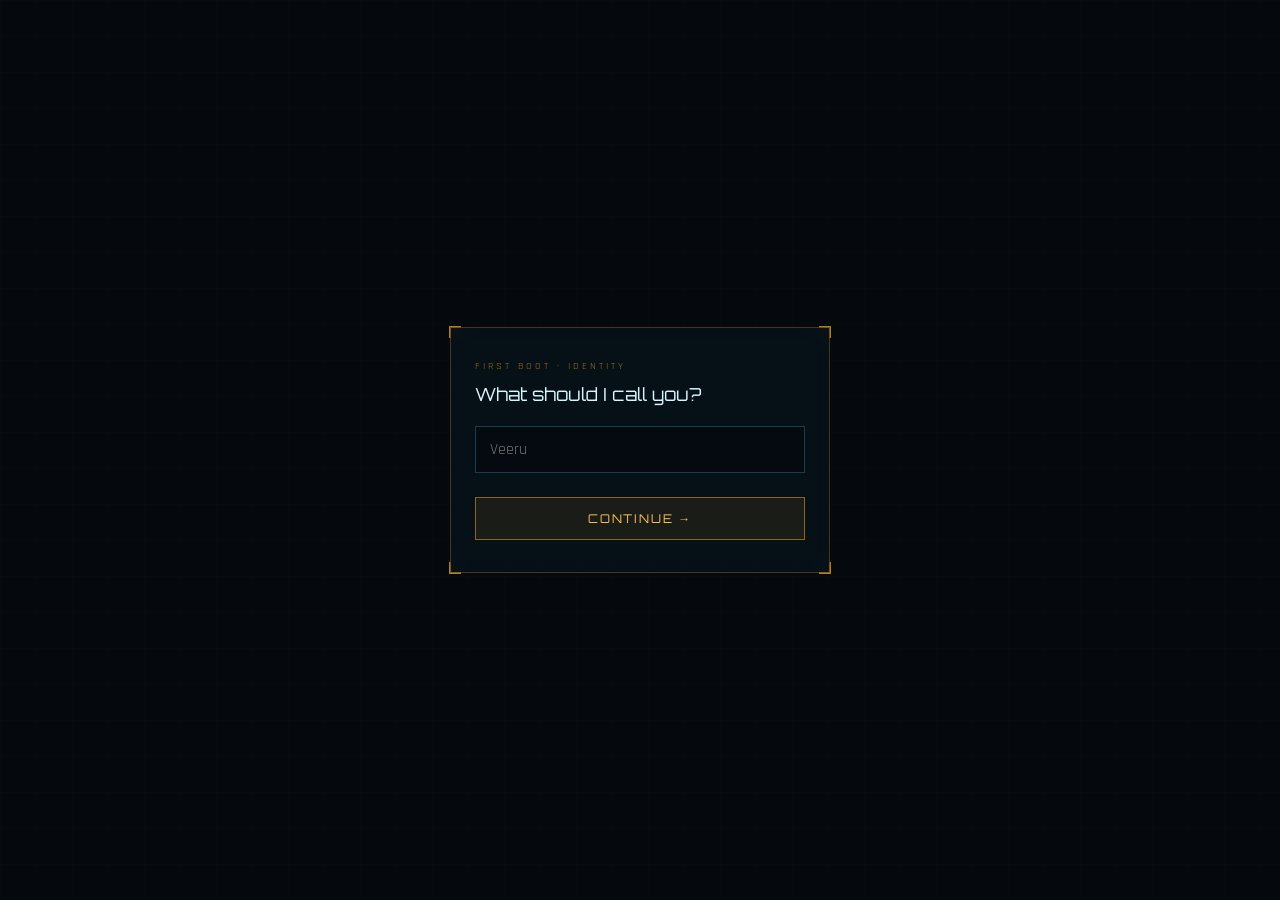
==== commit 76585fae: "Add files via upload" ====
--- a/index.html
+++ b/index.html
@@ -194,6 +194,26 @@
     </div>
   </div>
 
+  <!-- ============ SECRET (hidden diary/stories) ============ -->
+  <div id="secret-overlay" class="hidden overlay-screen secret-overlay">
+    <div class="hud-grid"></div>
+    <div class="secret-card bracketed">
+      <span class="br tl gold"></span><span class="br tr gold"></span><span class="br bl gold"></span><span class="br br-c gold"></span>
+      <div class="secret-inner">
+        <div class="secret-header">
+          <span class="secret-title">PRIVATE ARCHIVE</span>
+          <button class="lock-btn" id="secret-close-btn">✕</button>
+        </div>
+        <div class="secret-nav">
+          <button class="secret-nav-btn active" data-secret="diary">✎ MY DIARY</button>
+          <button class="secret-nav-btn" data-secret="stories">◈ MY STORIES</button>
+        </div>
+        <div class="input-row"><input id="secret-input" type="text" placeholder="Write something…" autocomplete="off" /><button id="secret-log-btn"><span class="plus">+</span></button></div>
+        <div class="entry-list" id="secret-list"></div>
+      </div>
+    </div>
+  </div>
+
 <script src="app.js"></script>
 </body>
 </html>
--- a/style.css
+++ b/style.css
@@ -253,8 +253,13 @@
 .entry-dot { width: 6px; height: 6px; border-radius: 50%; background: rgba(79,216,255,0.5); margin-top: 8px; flex-shrink: 0; box-shadow: 0 0 6px rgba(79,216,255,0.6); }
 .entry-text { flex: 1; font-size: 15px; line-height: 1.35; color: rgba(217,244,251,0.9); word-break: break-word; }
 .entry.done .entry-text { text-decoration: line-through; color: rgba(103,224,255,0.4); }
-.entry-del { background: none; border: none; color: rgba(255,90,90,0.4); cursor: pointer; padding: 2px; opacity: 0; transition: opacity 0.15s; font-size: 13px; }
-.entry:hover .entry-del { opacity: 1; }
+.entry-edit { background: none; border: none; color: rgba(79,216,255,0.55); cursor: pointer; padding: 4px; opacity: 0.7; transition: opacity 0.15s; font-size: 14px; }
+.entry-del { background: none; border: none; color: rgba(255,90,90,0.55); cursor: pointer; padding: 4px; opacity: 0.7; transition: opacity 0.15s; font-size: 14px; }
+.entry:hover .entry-del, .entry:hover .entry-edit { opacity: 1; }
+.entry-edit-input {
+  flex: 1; background: rgba(0,0,0,0.4); border: 1px solid rgba(79,216,255,0.5); outline: none;
+  color: #d9f4fb; font-size: 15px; font-family: inherit; padding: 2px 6px;
+}
 
 /* ---- diagram view (pannable + zoomable) ---- */
 .diagram-wrap { flex: 1; position: relative; overflow: hidden; touch-action: none; background: radial-gradient(circle at center, rgba(79,216,255,0.04), transparent 70%); cursor: grab; }
@@ -281,6 +286,16 @@
 ::-webkit-scrollbar-track { background: transparent; }
 ::-webkit-scrollbar-thumb { background: rgba(79,216,255,0.25); }
 
+/* ============ SECRET ARCHIVE (hidden diary/stories) ============ */
+.secret-overlay { z-index: 80; }
+.secret-card { width: 100%; max-width: 480px; height: 82vh; max-height: 640px; position: relative; z-index: 1; }
+.secret-inner { height: 100%; display: flex; flex-direction: column; background: rgba(8,15,25,0.75); backdrop-filter: blur(10px); border: 1px solid rgba(255,176,32,0.3); }
+.secret-header { display: flex; align-items: center; justify-content: space-between; padding: 14px 16px; border-bottom: 1px solid rgba(255,176,32,0.2); }
+.secret-title { font-family: 'Orbitron', sans-serif; font-size: 12px; letter-spacing: 0.3em; color: #ffc35c; }
+.secret-nav { display: flex; gap: 8px; padding: 12px 16px 0; }
+.secret-nav-btn { flex: 1; padding: 10px 6px; border: 1px solid rgba(79,216,255,0.25); background: rgba(0,0,0,0.2); color: rgba(103,224,255,0.6); font-family: 'Orbitron', sans-serif; font-size: 10px; letter-spacing: 0.08em; cursor: pointer; }
+.secret-nav-btn.active { border-color: #ffb020; color: #ffc35c; background: rgba(255,176,32,0.08); }
+
 /* ============ HOLOGRAM CORE (behind console) ============ */
 .hologram-core { position: absolute; top: 50%; left: 50%; width: 1px; height: 1px; z-index: 0; pointer-events: none; opacity: 0.4; }
 .holo-ring { position: absolute; top: 50%; left: 50%; border-radius: 50%; border: 1px solid rgba(79,216,255,0.4); transform: translate(-50%,-50%); }
